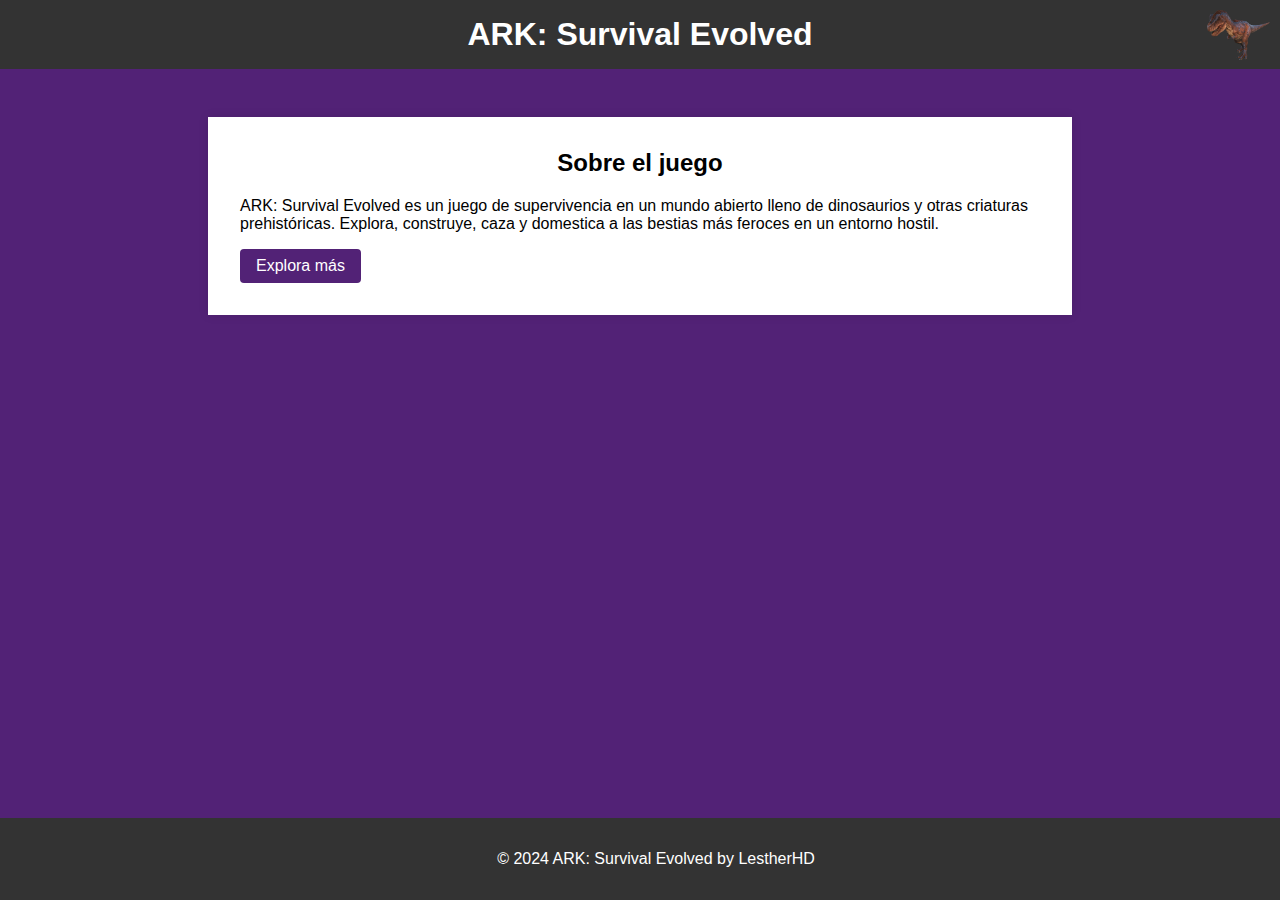
==== index.html @ 3c79bcb3 "Prueba" ====
<!DOCTYPE html>
<html lang="es">
<head>
    <meta charset="UTF-8">
    <meta name="viewport" content="width=device-width, initial-scale=1.0">
    <title>Landing Page - ARK: Survival Evolved</title>
    <link rel="stylesheet" href="styles.css">
    <link rel="icon" href="images/logo.png">
</head>
<body>
    <header>
        <img src="images/rex.png" alt="Rex" class="rex-img">
        <h1>ARK: Survival Evolved</h1>
    </header>
    <main>
        <section class="intro">
            <h2>Sobre el juego</h2>
            <p>ARK: Survival Evolved es un juego de supervivencia en un mundo abierto lleno de dinosaurios y otras criaturas prehistóricas. Explora, construye, caza y domestica a las bestias más feroces en un entorno hostil.</p>
            <a href="home.html" class="btn">Explora más</a>
        </section>
    </main>
    <footer>
        <p>&copy; 2024 ARK: Survival Evolved by LestherHD</p>
    </footer>
</body>
</html>
---- styles.css ----
body {
    font-family: Arial, sans-serif;
    margin: 0;
    padding: 0;
    background-color: #522276;
    color: rgb(0, 0, 0);
}

header {
    background-color: #333;
    color: white;
    padding: 1em;
    text-align: center;
    position: relative;
}

h1 {
    margin: 0;
}

.rex-img {
    position: absolute;
    top: 10px;
    right: 10px;
    height: 50px;
}

main {
    padding: 2em;
}

.intro, .features, .artifacts, .maps {
    background-color: #ffffff;
    padding: 2em;
    margin: 1em auto;
    max-width: 800px;
    box-shadow: 0 0 10px rgba(0, 0, 0, 0.1);
}

.intro h2, .features h2, .artifacts h2, .maps h2 {
    text-align: center;
    margin-top: 0;
}

.btn {
    display: inline-block;
    padding: 0.5em 1em;
    background-color: #522276;
    color: white;
    text-decoration: none;
    border-radius: 4px;
}

.btn:hover {
    background-color: #0056b3;
}

.artifacts, .maps {
    display: flex;
    flex-wrap: wrap;
    justify-content: space-around;
}

.artifacts h2, .maps h2 {
    text-align: center;
}

.artifact, .map {
    text-align: center;
    margin: 1em;
    flex: 1 1 calc(33.333% - 2em);
    box-sizing: border-box;
}

.artifact img {
    max-width: 150px;
    height: auto;
}

.map img {
    max-width: 250px;
    height: auto;
}

footer {
    background-color: #333;
    color: white;
    text-align: center;
    padding: 1em;
    position: fixed;
    width: 100%;
    bottom: 0;
}
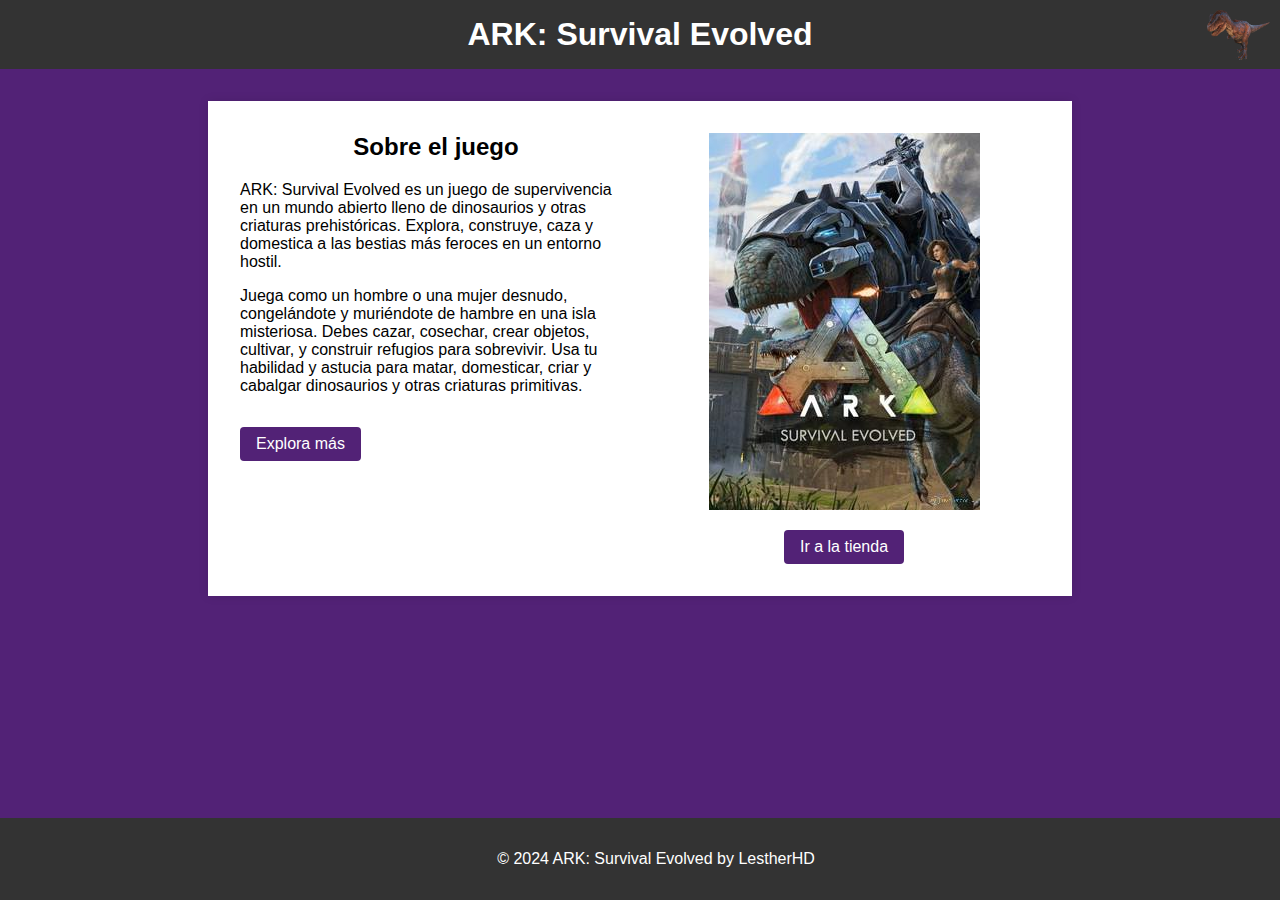
==== commit 72e43761: "Agregar portada" ====
--- a/index.html
+++ b/index.html
@@ -14,9 +14,16 @@
     </header>
     <main>
         <section class="intro">
-            <h2>Sobre el juego</h2>
-            <p>ARK: Survival Evolved es un juego de supervivencia en un mundo abierto lleno de dinosaurios y otras criaturas prehistóricas. Explora, construye, caza y domestica a las bestias más feroces en un entorno hostil.</p>
-            <a href="home.html" class="btn">Explora más</a>
+            <div class="intro-content">
+                <h2>Sobre el juego</h2>
+                <p>ARK: Survival Evolved es un juego de supervivencia en un mundo abierto lleno de dinosaurios y otras criaturas prehistóricas. Explora, construye, caza y domestica a las bestias más feroces en un entorno hostil.</p>
+                <p>Juega como un hombre o una mujer desnudo, congelándote y muriéndote de hambre en una isla misteriosa. Debes cazar, cosechar, crear objetos, cultivar, y construir refugios para sobrevivir. Usa tu habilidad y astucia para matar, domesticar, criar y cabalgar dinosaurios y otras criaturas primitivas.</p>
+                <a href="home.html" class="btn">Explora más</a>
+            </div>
+            <div class="intro-image">
+                <img src="images/portada.png" alt="Portada">
+                <a href="https://store.steampowered.com/app/346110/ARK_Survival_Evolved/" class="btn-shop">Ir a la tienda</a>
+            </div>
         </section>
     </main>
     <footer>
--- a/styles.css
+++ b/styles.css
@@ -42,7 +42,45 @@
     margin-top: 0;
 }
 
+.intro {
+    display: flex;
+    justify-content: space-between;
+    align-items: flex-start;
+    max-width: 800px;
+    margin: 0 auto;
+}
+
+.intro-content {
+    flex: 1;
+    margin-right: 1em;
+}
+
+.intro-image {
+    flex: 1;
+    text-align: center;
+}
+
+.intro-image img {
+    max-width: 100%;
+    height: auto;
+    margin-bottom: 1em; /* Espacio entre la imagen y el botón */
+}
+
 .btn {
+    display: inline-block;
+    padding: 0.5em 1em;
+    background-color: #522276;
+    color: white;
+    text-decoration: none;
+    border-radius: 4px;
+    margin-top: 1em; /* Espacio arriba del botón */
+}
+
+.btn:hover {
+    background-color: #0056b3;
+}
+
+.btn-shop {
     display: inline-block;
     padding: 0.5em 1em;
     background-color: #522276;
@@ -51,7 +89,7 @@
     border-radius: 4px;
 }
 
-.btn:hover {
+.btn-shop:hover {
     background-color: #0056b3;
 }
 
@@ -59,10 +97,6 @@
     display: flex;
     flex-wrap: wrap;
     justify-content: space-around;
-}
-
-.artifacts h2, .maps h2 {
-    text-align: center;
 }
 
 .artifact, .map {
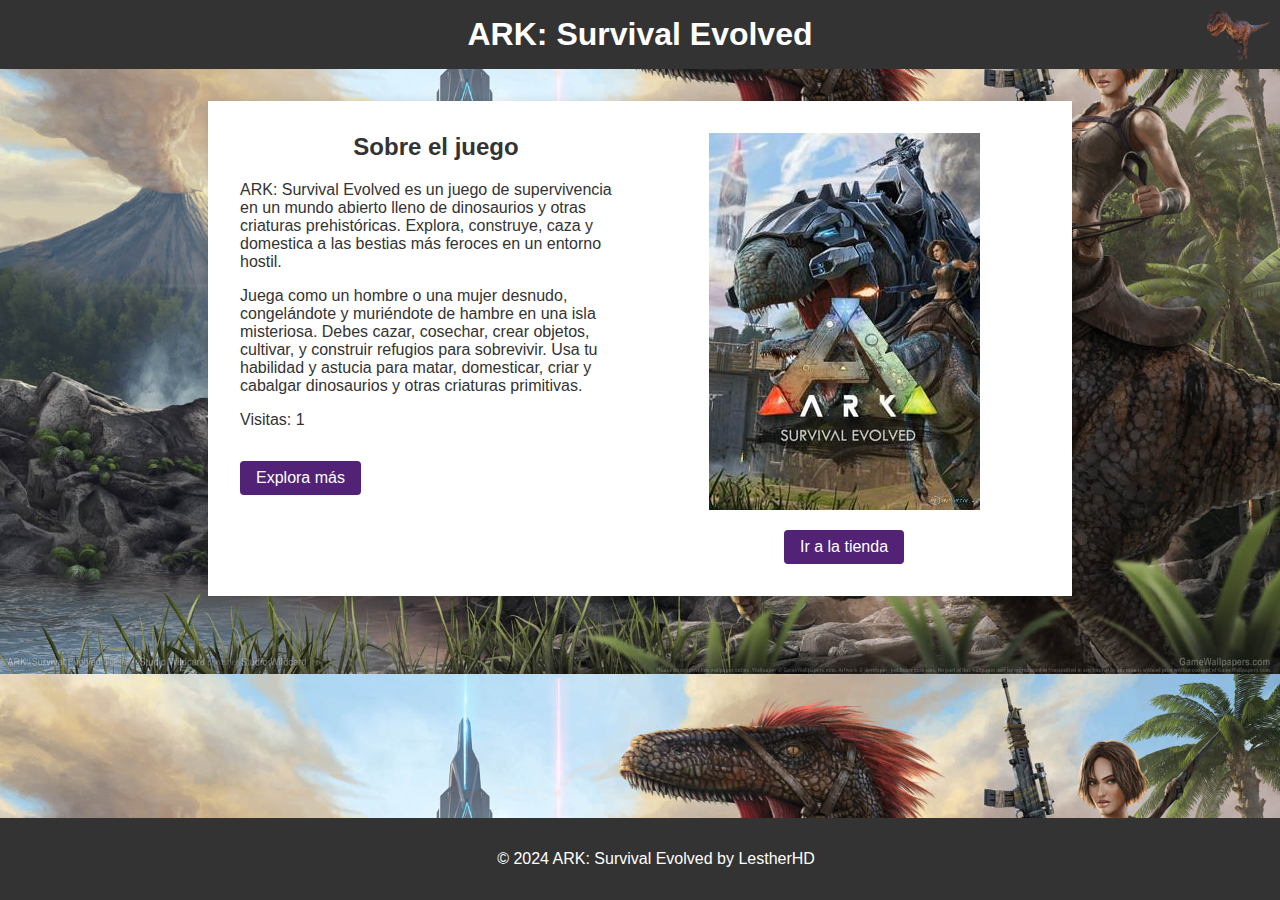
==== commit 5cd92e2a: "Agregar dinos y metodos" ====
--- a/index.html
+++ b/index.html
@@ -8,26 +8,49 @@
     <link rel="icon" href="images/logo.png">
 </head>
 <body>
-    <header>
-        <img src="images/rex.png" alt="Rex" class="rex-img">
-        <h1>ARK: Survival Evolved</h1>
-    </header>
-    <main>
-        <section class="intro">
-            <div class="intro-content">
-                <h2>Sobre el juego</h2>
-                <p>ARK: Survival Evolved es un juego de supervivencia en un mundo abierto lleno de dinosaurios y otras criaturas prehistóricas. Explora, construye, caza y domestica a las bestias más feroces en un entorno hostil.</p>
-                <p>Juega como un hombre o una mujer desnudo, congelándote y muriéndote de hambre en una isla misteriosa. Debes cazar, cosechar, crear objetos, cultivar, y construir refugios para sobrevivir. Usa tu habilidad y astucia para matar, domesticar, criar y cabalgar dinosaurios y otras criaturas primitivas.</p>
-                <a href="home.html" class="btn">Explora más</a>
-            </div>
-            <div class="intro-image">
-                <img src="images/portada.png" alt="Portada">
-                <a href="https://store.steampowered.com/app/346110/ARK_Survival_Evolved/" class="btn-shop">Ir a la tienda</a>
-            </div>
-        </section>
-    </main>
-    <footer>
-        <p>&copy; 2024 ARK: Survival Evolved by LestherHD</p>
-    </footer>
+    <div class="content">
+        <header>
+            <img src="images/rex.png" alt="Rex" class="rex-img">
+            <h1>ARK: Survival Evolved</h1>
+        </header>
+        <main>
+            <section class="intro">
+                <div class="intro-content">
+                    <h2>Sobre el juego</h2>
+                    <p>ARK: Survival Evolved es un juego de supervivencia en un mundo abierto lleno de dinosaurios y otras criaturas prehistóricas. Explora, construye, caza y domestica a las bestias más feroces en un entorno hostil.</p>
+                    <p>Juega como un hombre o una mujer desnudo, congelándote y muriéndote de hambre en una isla misteriosa. Debes cazar, cosechar, crear objetos, cultivar, y construir refugios para sobrevivir. Usa tu habilidad y astucia para matar, domesticar, criar y cabalgar dinosaurios y otras criaturas primitivas.</p>
+                    <p>Visitas: <span id="visit-count">0</span></p>
+                    <a href="home.html" class="btn">Explora más</a>
+                </div>
+                <div class="intro-image">
+                    <img src="images/portada.png" alt="Portada">
+                    <a href="https://store.steampowered.com/app/346110/ARK_Survival_Evolved/" class="btn-shop">Ir a la tienda</a>
+                </div>
+            </section>
+        </main>
+        <footer>
+            <p>&copy; 2024 ARK: Survival Evolved by LestherHD</p>
+        </footer>
+    </div>
+    <script>
+        // Obtén el contador actual del almacenamiento local
+        let visitCount = localStorage.getItem('visitCount');
+
+        // Si el contador no existe, inicialízalo a 0
+        if (visitCount === null) {
+            visitCount = 0;
+        } else {
+            visitCount = parseInt(visitCount);
+        }
+
+        // Incrementa el contador
+        visitCount++;
+
+        // Actualiza el contador en el almacenamiento local
+        localStorage.setItem('visitCount', visitCount);
+
+        // Muestra el contador en la página
+        document.getElementById('visit-count').textContent = visitCount;
+    </script>
 </body>
 </html>
--- a/styles.css
+++ b/styles.css
@@ -1,10 +1,15 @@
 body {
+    margin: 0;
+    padding: 0;
+    background-image: url('images/fondo.jpg');
+    background-size: cover;
+    background-position: center;
     font-family: Arial, sans-serif;
-    margin: 0;
-    padding: 0;
-    background-color: #522276;
-    color: rgb(0, 0, 0);
-}
+    color: #333;
+}
+
+
+
 
 header {
     background-color: #333;
@@ -125,3 +130,122 @@
     width: 100%;
     bottom: 0;
 }
+
+
+/* Estilos específicos para la página "Cómo Domésticar Dinos?" */
+
+.domestication {
+    background-color: #ffffff;
+    padding: 2em;
+    margin: 1em auto;
+    max-width: 800px;
+    box-shadow: 0 0 10px rgba(0, 0, 0, 0.1);
+}
+
+.domestication h2 {
+    text-align: center;
+    margin-top: 0;
+}
+
+.domestication ul {
+    list-style-type: none;
+    padding: 0;
+    margin: 0;
+}
+
+.domestication li {
+    margin-bottom: 1em;
+}
+
+.method-images {
+    display: flex;
+    justify-content: center;
+}
+
+.method-images img {
+    max-width: 400px;
+    height: auto;
+    margin: 0 0.5em; /* Espacio entre las imágenes */
+}
+
+
+.method {
+    text-align: center;
+}
+
+.method p {
+    margin: 0;
+}
+
+/* Estilos para los botones */
+
+.btn {
+    display: inline-block;
+    padding: 0.5em 1em;
+    background-color: #522276;
+    color: white;
+    text-decoration: none;
+    border-radius: 4px;
+    margin-top: 1em;
+}
+
+.btn:hover {
+    background-color: #0056b3;
+}
+
+/* Estilos específicos para la página "Tipo de Dinos" */
+
+.dinos {
+    background-color: #ffffff;
+    padding: 2em;
+    margin: 1em auto;
+    max-width: 1000px;
+    box-shadow: 0 0 10px rgba(0, 0, 0, 0.1);
+    text-align: center; /* Centra el contenido de la sección */
+}
+
+.dinos h2 {
+    text-align: center;
+    margin-top: 0;
+}
+
+.dino {
+    text-align: center;
+    margin: 1em;
+    display: inline-block;
+    vertical-align: top;
+    width: 30%; /* Ajusta el ancho de las celdas */
+    min-width: 200px; /* Ancho mínimo de las celdas */
+}
+
+.dino img {
+    max-width: 100%;
+    height: auto;
+    margin-bottom: 0.5em;
+}
+
+.dino p {
+    margin: 0;
+}
+
+/* Estilos para los botones */
+
+.btn {
+    display: inline-block;
+    padding: 0.5em 1em;
+    background-color: #522276;
+    color: white;
+    text-decoration: none;
+    border-radius: 4px;
+    margin-top: 1em;
+}
+
+.btn:hover {
+    background-color: #0056b3;
+}
+
+.dino img {
+    max-width: 300px;
+    height: auto;
+    margin: 0 0.5em; /* Espacio entre las imágenes */
+}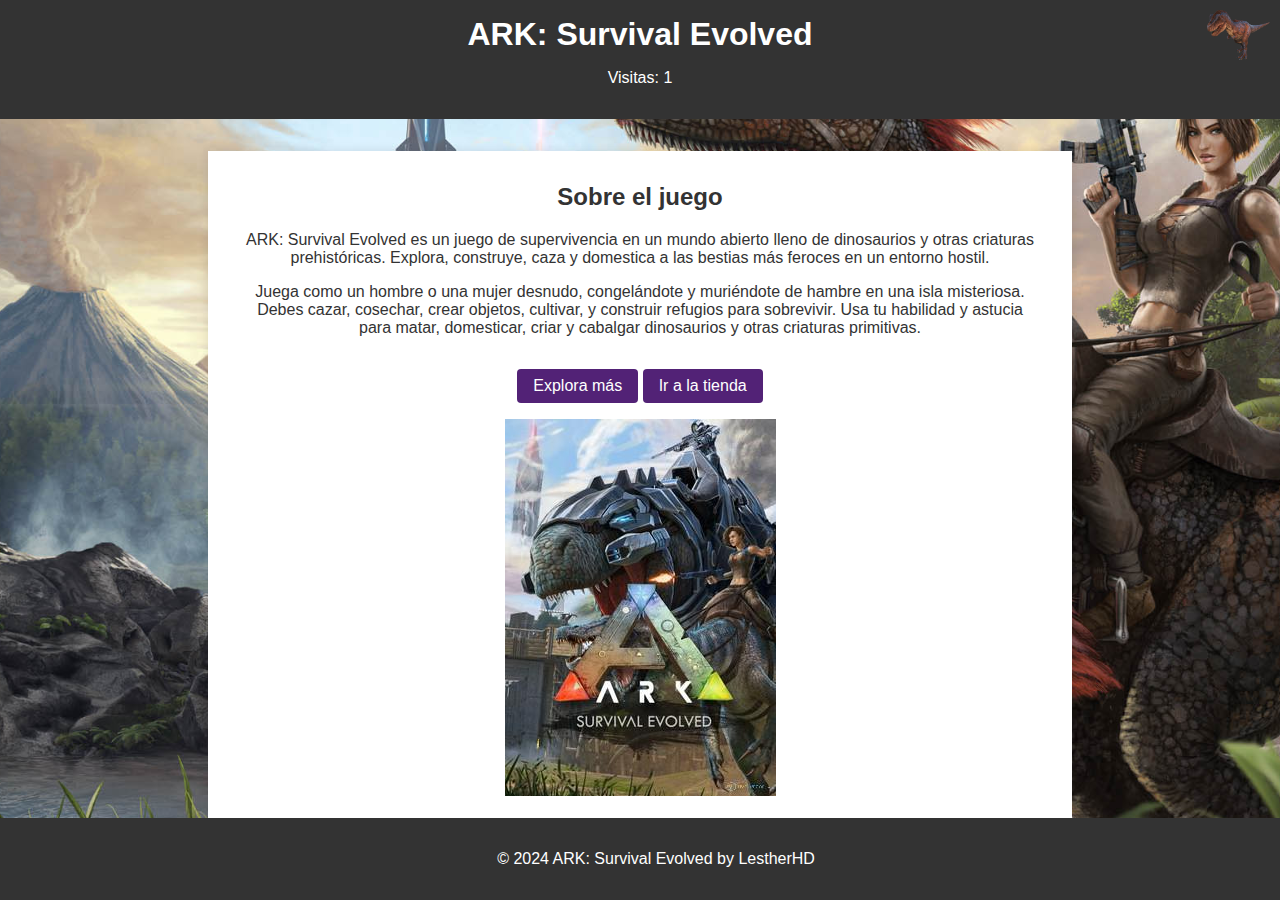
==== commit d1281eae: "Responsivo" ====
--- a/index.html
+++ b/index.html
@@ -12,6 +12,7 @@
         <header>
             <img src="images/rex.png" alt="Rex" class="rex-img">
             <h1>ARK: Survival Evolved</h1>
+            <p>Visitas: <span id="visit-count">0</span></p>
         </header>
         <main>
             <section class="intro">
@@ -19,12 +20,11 @@
                     <h2>Sobre el juego</h2>
                     <p>ARK: Survival Evolved es un juego de supervivencia en un mundo abierto lleno de dinosaurios y otras criaturas prehistóricas. Explora, construye, caza y domestica a las bestias más feroces en un entorno hostil.</p>
                     <p>Juega como un hombre o una mujer desnudo, congelándote y muriéndote de hambre en una isla misteriosa. Debes cazar, cosechar, crear objetos, cultivar, y construir refugios para sobrevivir. Usa tu habilidad y astucia para matar, domesticar, criar y cabalgar dinosaurios y otras criaturas primitivas.</p>
-                    <p>Visitas: <span id="visit-count">0</span></p>
                     <a href="home.html" class="btn">Explora más</a>
+                    <a href="https://store.steampowered.com/app/346110/ARK_Survival_Evolved/" class="btn-shop">Ir a la tienda</a>
                 </div>
                 <div class="intro-image">
                     <img src="images/portada.png" alt="Portada">
-                    <a href="https://store.steampowered.com/app/346110/ARK_Survival_Evolved/" class="btn-shop">Ir a la tienda</a>
                 </div>
             </section>
         </main>
--- a/styles.css
+++ b/styles.css
@@ -8,9 +8,6 @@
     color: #333;
 }
 
-
-
-
 header {
     background-color: #333;
     color: white;
@@ -49,15 +46,16 @@
 
 .intro {
     display: flex;
-    justify-content: space-between;
-    align-items: flex-start;
+    flex-direction: column;
+    align-items: center;
     max-width: 800px;
     margin: 0 auto;
 }
 
 .intro-content {
     flex: 1;
-    margin-right: 1em;
+    margin-bottom: 1em;
+    text-align: center;
 }
 
 .intro-image {
@@ -81,20 +79,17 @@
     margin-top: 1em; /* Espacio arriba del botón */
 }
 
-.btn:hover {
-    background-color: #0056b3;
-}
-
-.btn-shop {
+
+.btn-shop{
     display: inline-block;
     padding: 0.5em 1em;
     background-color: #522276;
     color: white;
     text-decoration: none;
     border-radius: 4px;
-}
-
-.btn-shop:hover {
+    margin-top: 1em; /* Espacio arriba del botón */
+}
+.btn:hover {
     background-color: #0056b3;
 }
 
@@ -131,7 +126,6 @@
     bottom: 0;
 }
 
-
 /* Estilos específicos para la página "Cómo Domésticar Dinos?" */
 
 .domestication {
@@ -159,15 +153,15 @@
 
 .method-images {
     display: flex;
+    flex-wrap: wrap;
     justify-content: center;
 }
 
 .method-images img {
-    max-width: 400px;
-    height: auto;
-    margin: 0 0.5em; /* Espacio entre las imágenes */
-}
-
+    max-width: 100%;
+    height: auto;
+    margin: 0.5em;
+}
 
 .method {
     text-align: center;
@@ -175,22 +169,6 @@
 
 .method p {
     margin: 0;
-}
-
-/* Estilos para los botones */
-
-.btn {
-    display: inline-block;
-    padding: 0.5em 1em;
-    background-color: #522276;
-    color: white;
-    text-decoration: none;
-    border-radius: 4px;
-    margin-top: 1em;
-}
-
-.btn:hover {
-    background-color: #0056b3;
 }
 
 /* Estilos específicos para la página "Tipo de Dinos" */
@@ -201,7 +179,7 @@
     margin: 1em auto;
     max-width: 1000px;
     box-shadow: 0 0 10px rgba(0, 0, 0, 0.1);
-    text-align: center; /* Centra el contenido de la sección */
+    text-align: center;
 }
 
 .dinos h2 {
@@ -214,8 +192,9 @@
     margin: 1em;
     display: inline-block;
     vertical-align: top;
-    width: 30%; /* Ajusta el ancho de las celdas */
-    min-width: 200px; /* Ancho mínimo de las celdas */
+    width: calc(33.333% - 2em);
+    min-width: 200px;
+    box-sizing: border-box;
 }
 
 .dino img {
@@ -228,24 +207,32 @@
     margin: 0;
 }
 
-/* Estilos para los botones */
-
-.btn {
-    display: inline-block;
-    padding: 0.5em 1em;
-    background-color: #522276;
-    color: white;
-    text-decoration: none;
-    border-radius: 4px;
-    margin-top: 1em;
-}
-
-.btn:hover {
-    background-color: #0056b3;
-}
-
-.dino img {
-    max-width: 300px;
-    height: auto;
-    margin: 0 0.5em; /* Espacio entre las imágenes */
-}+@media (max-width: 768px) {
+    .intro {
+        flex-direction: column;
+    }
+
+    .intro-content, .intro-image {
+        margin-right: 0;
+        margin-bottom: 1em;
+        text-align: center;
+    }
+
+    .artifact, .map {
+        flex: 1 1 calc(50% - 2em);
+    }
+
+    .dino {
+        width: calc(50% - 2em);
+    }
+}
+
+@media (max-width: 480px) {
+    .artifact, .map {
+        flex: 1 1 100%;
+    }
+
+    .dino {
+        width: 100%;
+    }
+}
